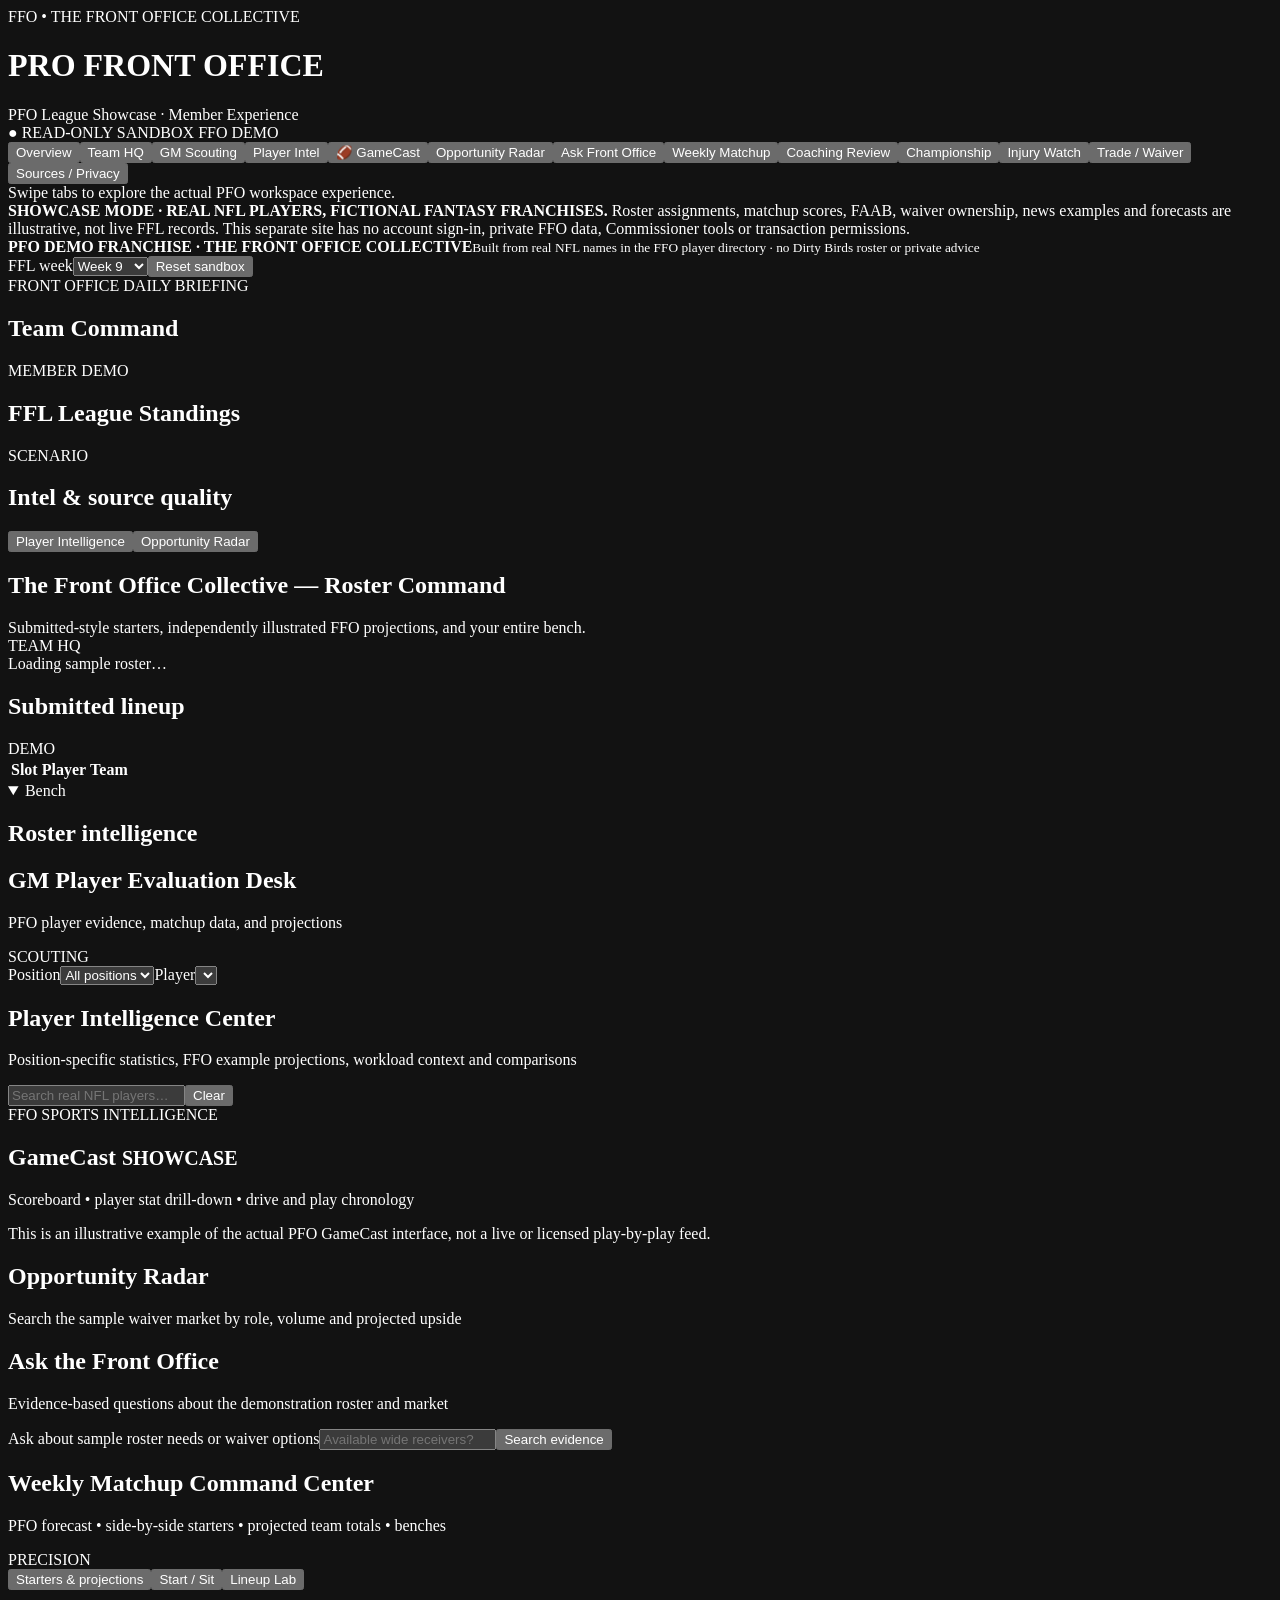
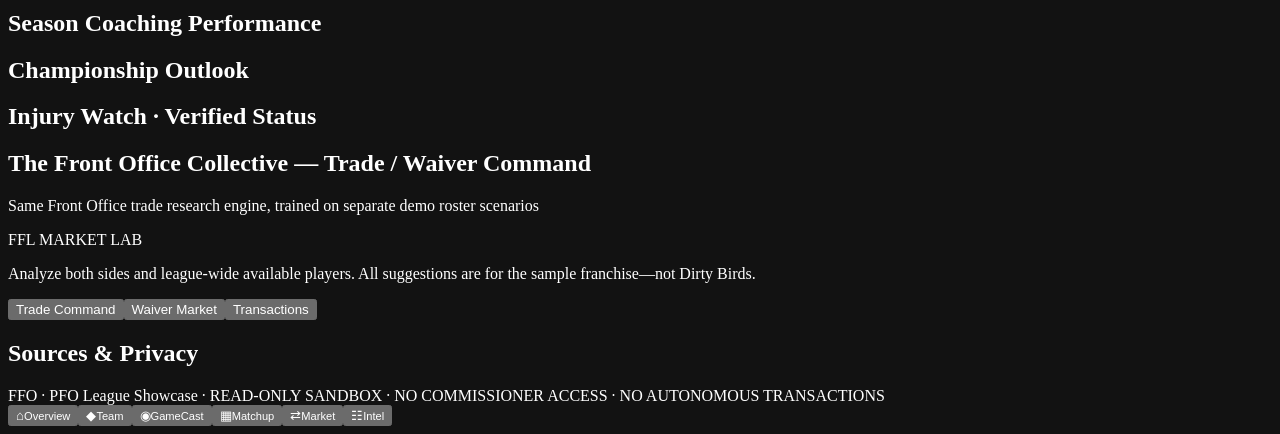
==== pfo-league-showcase/index.html @ 7859b52f "PFO league showcase: real PFO interface and navigation for new demo franchise" ====
<!doctype html><html lang="en"><head><meta charset="utf-8"><meta name="viewport" content="width=device-width,initial-scale=1,viewport-fit=cover"><meta name="color-scheme" content="dark"><meta name="referrer" content="no-referrer"><meta http-equiv="Content-Security-Policy" content="default-src 'none'; script-src 'self'; style-src 'self'; img-src 'self' data:; connect-src 'self'; form-action 'none'; base-uri 'none'; object-src 'none'; frame-ancestors 'none'">
<title>PFO • League Showcase | FFO</title>
<link rel="stylesheet" href="/ffo-pfo-core.css?v=610"><link rel="stylesheet" href="/ffo-pfo-59.css?v=610"><link rel="stylesheet" href="/ffo-mobile-594.css?v=610"><link rel="stylesheet" href="/ffo-pfo-596.css?v=610"><link rel="stylesheet" href="/ffo-pfo-597.css?v=610"><link rel="stylesheet" href="/ffo-layout-64.css?v=610"><link rel="stylesheet" href="/showcase.css?v=12">
<script type="module" src="/showcase.js?v=12"></script></head><body>
<main id="pfo-demo-app">
<header class="header"><div><div class="eyebrow">FFO • THE FRONT OFFICE COLLECTIVE</div><h1>PRO <span>FRONT OFFICE</span></h1><div class="muted">PFO League Showcase · Member Experience</div></div><div class="private">● READ-ONLY SANDBOX <span class="buildtag">FFO DEMO</span></div></header>
<nav id="nav" aria-label="PFO tools"><button class="active" data-page="overview">Overview</button><button data-page="roster">Team HQ</button><button data-page="scouting">GM Scouting</button><button data-page="playerhub">Player Intel</button><button data-page="gamecast">🏈 GameCast</button><button data-page="radar">Opportunity Radar</button><button data-page="ask">Ask Front Office</button><button data-page="matchup">Weekly Matchup</button><button data-page="coaching">Coaching Review</button><button data-page="championship">Championship</button><button data-page="availability">Injury Watch</button><button data-page="market">Trade / Waiver</button><button data-page="privacy">Sources / Privacy</button></nav>
<div class="pfo49-navhint">Swipe tabs to explore the actual PFO workspace experience.</div>
<div class="note" id="demo-disclaimer" role="status"><strong>SHOWCASE MODE · REAL NFL PLAYERS, FICTIONAL FANTASY FRANCHISES.</strong> Roster assignments, matchup scores, FAAB, waiver ownership, news examples and forecasts are illustrative, not live FFL records. This separate site has no account sign-in, private FFO data, Commissioner tools or transaction permissions.</div>
<div class="card pfo-demo-bar"><div><strong>PFO DEMO FRANCHISE · THE FRONT OFFICE COLLECTIVE</strong><small>Built from real NFL names in the FFO player directory · no Dirty Birds roster or private advice</small></div><div class="pfo-demo-controls"><label>FFL week<select id="demo-week"><option value="9">Week 9</option><option value="10">Week 10</option><option value="11">Week 11</option><option value="12">Week 12</option><option value="13">Week 13</option><option value="14">Week 14</option><option value="15">Week 15</option><option value="16">Week 16</option><option value="17">Week 17</option></select></label><button id="demo-reset" class="button" type="button">Reset sandbox</button></div></div>
<section class="page active" id="overview"><div class="card pfo49-front"><div class="pfo49-row"><div><span class="eyebrow">FRONT OFFICE DAILY BRIEFING</span><h2>Team Command</h2></div><span class="roster-label confirmed">MEMBER DEMO</span></div><div id="demo-briefing"></div></div><div id="demo-kpis" class="grid four"></div><div class="grid two" style="margin-top:16px"><div class="card"><div class="roster-head"><h2>FFL League Standings</h2><span class="roster-label forecast">SCENARIO</span></div><div id="demo-standings"></div></div><div class="card"><h2>Intel &amp; source quality</h2><div id="demo-source-summary"></div><div class="pfo49-quicklinks"><button data-go="playerhub">Player Intelligence</button><button data-go="radar">Opportunity Radar</button></div></div></div></section>
<section class="page" id="roster"><div class="card"><div class="roster-head"><div><h2>The Front Office Collective — Roster Command</h2><div class="muted" style="font-size:13px">Submitted-style starters, independently illustrated FFO projections, and your entire bench.</div></div><span class="buildtag">TEAM HQ</span></div><div id="demo-roster-status" class="note">Loading sample roster…</div><div id="demo-team-total"></div></div><div class="grid two roster-two"><div class="card"><div class="roster-head"><h2>Submitted lineup</h2><span class="roster-label forecast">DEMO</span></div><table><thead><tr><th>Slot</th><th>Player</th><th>Team</th></tr></thead><tbody id="demo-starters"></tbody></table><details class="roster-details" open><summary>Bench <span id="demo-bench-count"></span></summary><div id="demo-bench"></div></details></div><div class="card"><h2>Roster intelligence</h2><div id="demo-roster-intel"></div></div></div></section>
<section class="page" id="scouting"><div class="card scout47-intro"><div class="roster-head"><div><h2>GM Player Evaluation Desk</h2><p class="muted">PFO player evidence, matchup data, and projections</p></div><span class="buildtag">SCOUTING</span></div><div class="scout47-filter"><label>Position<select id="demo-scout-pos"><option value="ALL">All positions</option><option>QB</option><option>RB</option><option>WR</option><option>TE</option><option>K</option><option value="DEF">D/ST</option></select></label><label>Player<select id="demo-scout-player"></select></label></div></div><div id="demo-scout-report" class="card"></div></section>
<section class="page" id="playerhub"><div class="card"><div class="pfo49-row pfo49-header"><div><h2>Player Intelligence Center</h2><p class="muted">Position-specific statistics, FFO example projections, workload context and comparisons</p></div></div><div class="pfo49-searchbar"><input id="demo-player-search" type="search" placeholder="Search real NFL players…" aria-label="Search NFL players"><button id="demo-player-clear" class="button" type="button">Clear</button></div><div id="demo-player-results" class="pfo49-search-results"></div><div id="demo-player-profile"></div></div></section>
<section class="page" id="gamecast"><div class="card ffo-gc-shell"><div class="ffo-gc-heading"><div><span class="eyebrow">FFO SPORTS INTELLIGENCE</span><h2>GameCast <small>SHOWCASE</small></h2><p class="muted">Scoreboard • player stat drill-down • drive and play chronology</p></div></div><div class="note">This is an illustrative example of the actual PFO GameCast interface, not a live or licensed play-by-play feed.</div><div id="demo-gamecast"></div></div></section>
<section class="page" id="radar"><div class="card"><div class="pfo49-row"><div><h2>Opportunity Radar</h2><p class="muted">Search the sample waiver market by role, volume and projected upside</p></div></div><div id="demo-radar"></div></div></section>
<section class="page" id="ask"><div class="card"><div class="pfo49-row"><div><h2>Ask the Front Office</h2><p class="muted">Evidence-based questions about the demonstration roster and market</p></div></div><div class="pfo51-ask-form"><label>Ask about sample roster needs or waiver options<input id="demo-question" type="search" placeholder="Available wide receivers?"></label><button id="demo-ask" class="button primary" type="button">Search evidence</button></div><div id="demo-answer"></div></div></section>
<section class="page" id="matchup"><div class="card"><div class="pfo52-hd"><div><h2>Weekly Matchup Command Center</h2><p class="pfo52-fine">PFO forecast • side-by-side starters • projected team totals • benches</p></div><span class="buildtag">PRECISION</span></div><div class="pfo64-tabs" role="tablist" aria-label="Matchup views"><button role="tab" data-matchmode="starters" aria-selected="true">Starters &amp; projections</button><button role="tab" data-matchmode="startsit" aria-selected="false">Start / Sit</button><button role="tab" data-matchmode="lab" aria-selected="false">Lineup Lab</button></div><div id="demo-matchup"></div></div></section>
<section class="page" id="coaching"><div class="card"><h2>Season Coaching Performance</h2><div id="demo-coaching"></div></div></section>
<section class="page" id="championship"><div class="card"><h2>Championship Outlook</h2><div id="demo-championship"></div></div></section>
<section class="page" id="availability"><div class="card"><h2>Injury Watch · Verified Status</h2><div id="demo-injuries"></div></div></section>
<section class="page" id="market"><div class="card market-heading"><div class="roster-head"><div><h2>The Front Office Collective — Trade / Waiver Command</h2><p class="muted">Same Front Office trade research engine, trained on separate demo roster scenarios</p></div><span class="buildtag">FFL MARKET LAB</span></div><p class="muted">Analyze both sides and league-wide available players. All suggestions are for the sample franchise—not Dirty Birds.</p></div><div class="pfo64-tabs" role="tablist"><button role="tab" data-marketmode="trade" aria-selected="true">Trade Command</button><button role="tab" data-marketmode="waiver" aria-selected="false">Waiver Market</button><button role="tab" data-marketmode="transaction" aria-selected="false">Transactions</button></div><div id="demo-market"></div></section>
<section class="page" id="privacy"><div class="card"><h2>Sources &amp; Privacy</h2><div id="demo-sources"></div></div></section>
<div class="footer">FFO · PFO League Showcase · READ-ONLY SANDBOX · NO COMMISSIONER ACCESS · NO AUTONOMOUS TRANSACTIONS</div></main>
<nav id="demo-mobile-nav" aria-label="Mobile PFO navigation"><button data-go="overview">⌂<small>Overview</small></button><button data-go="roster">◆<small>Team</small></button><button data-go="gamecast">◉<small>GameCast</small></button><button data-go="matchup">▦<small>Matchup</small></button><button data-go="market">⇄<small>Market</small></button><button data-go="playerhub">☷<small>Intel</small></button></nav></body></html>
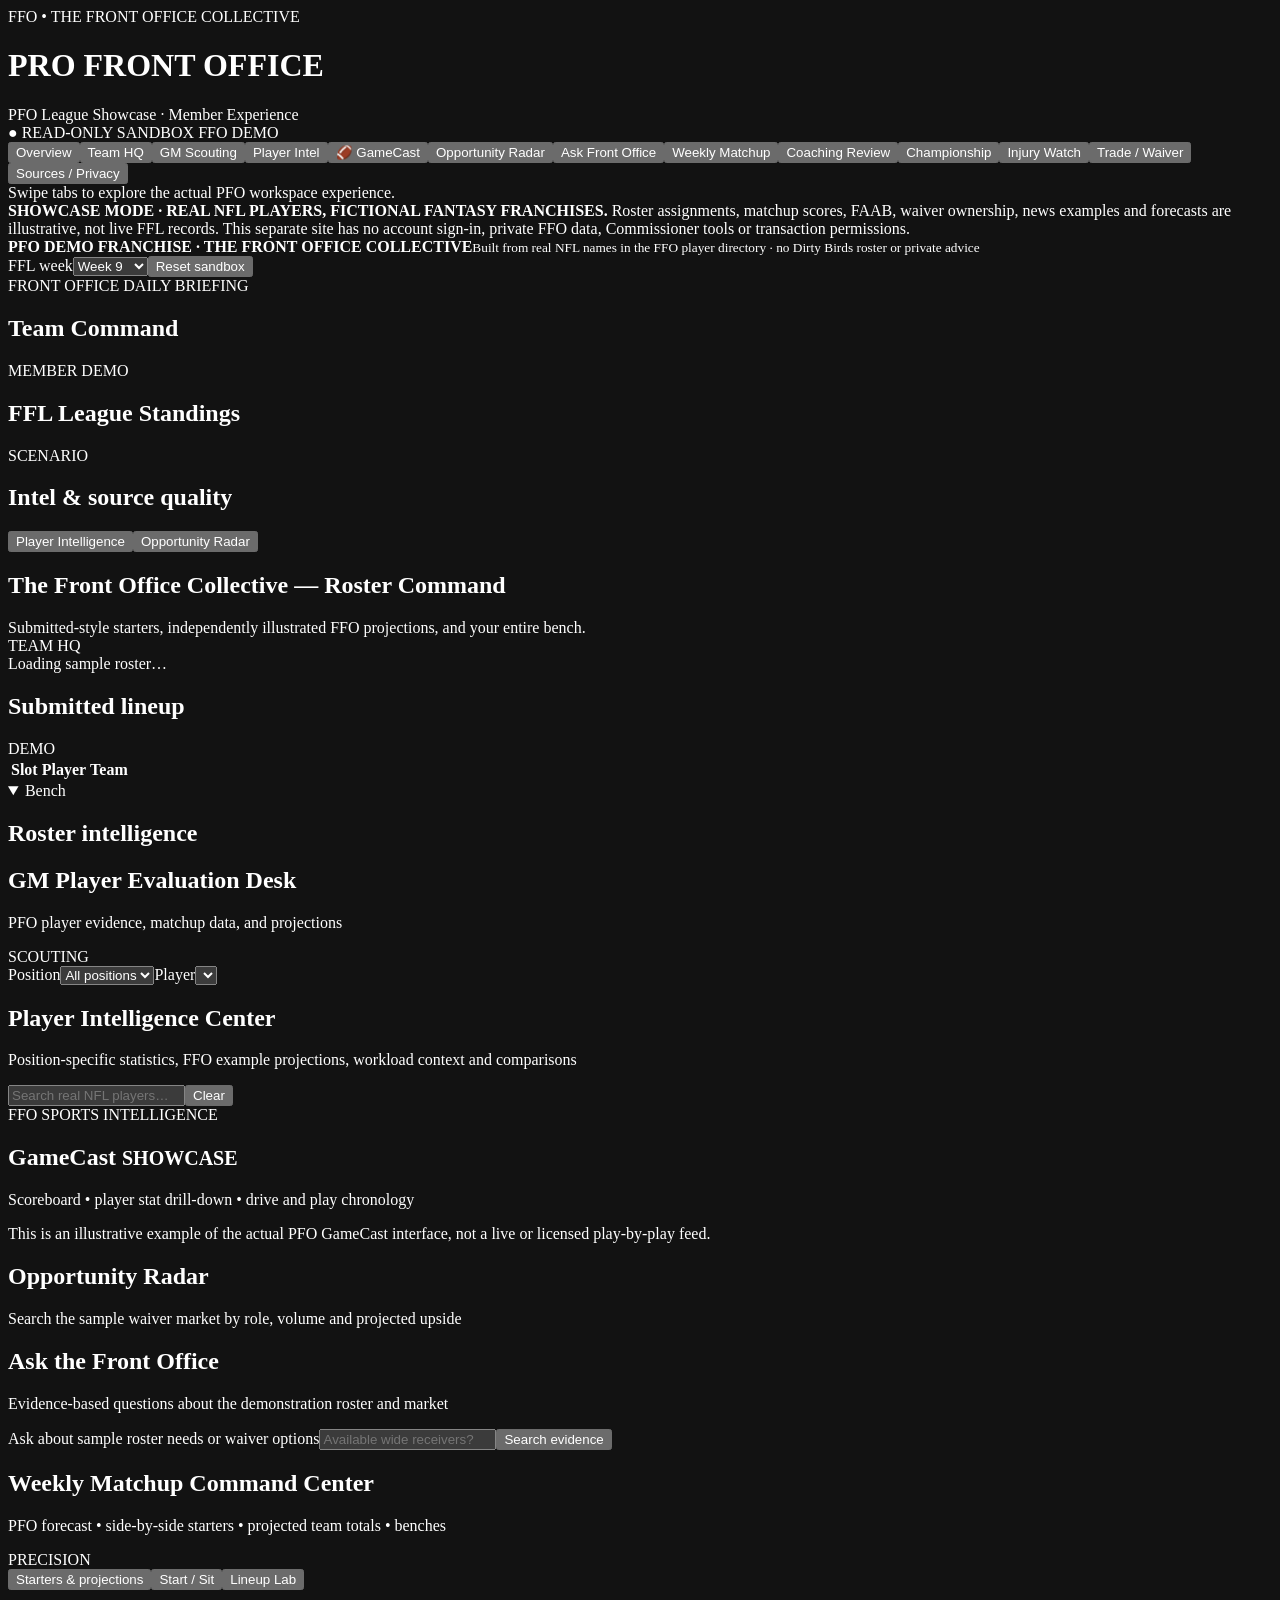
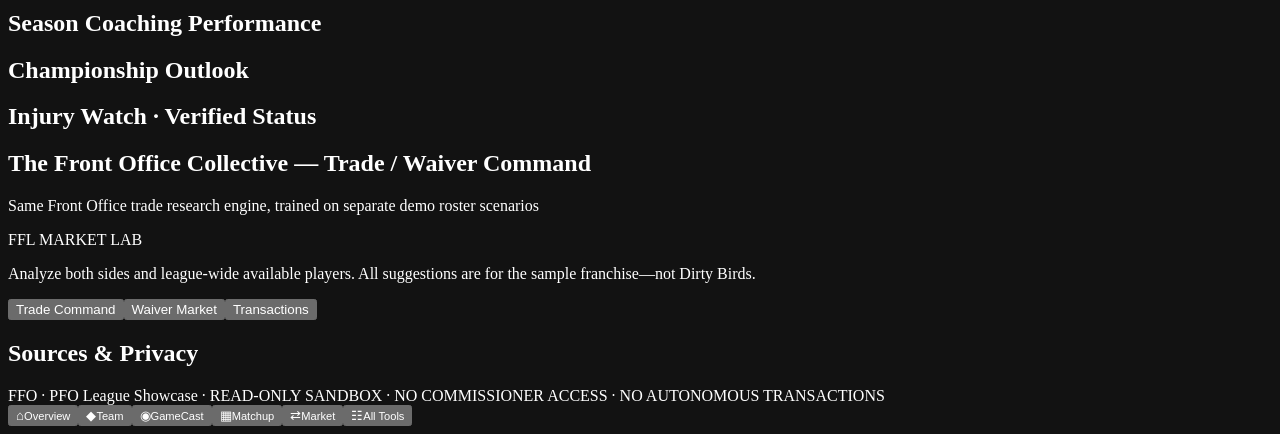
==== commit 85ae295f: "PFO Showcase: add authentic mobile All Tools access for every page" ====
--- a/pfo-league-showcase/index.html
+++ b/pfo-league-showcase/index.html
@@ -22,4 +22,4 @@
 <section class="page" id="market"><div class="card market-heading"><div class="roster-head"><div><h2>The Front Office Collective — Trade / Waiver Command</h2><p class="muted">Same Front Office trade research engine, trained on separate demo roster scenarios</p></div><span class="buildtag">FFL MARKET LAB</span></div><p class="muted">Analyze both sides and league-wide available players. All suggestions are for the sample franchise—not Dirty Birds.</p></div><div class="pfo64-tabs" role="tablist"><button role="tab" data-marketmode="trade" aria-selected="true">Trade Command</button><button role="tab" data-marketmode="waiver" aria-selected="false">Waiver Market</button><button role="tab" data-marketmode="transaction" aria-selected="false">Transactions</button></div><div id="demo-market"></div></section>
 <section class="page" id="privacy"><div class="card"><h2>Sources &amp; Privacy</h2><div id="demo-sources"></div></div></section>
 <div class="footer">FFO · PFO League Showcase · READ-ONLY SANDBOX · NO COMMISSIONER ACCESS · NO AUTONOMOUS TRANSACTIONS</div></main>
-<nav id="demo-mobile-nav" aria-label="Mobile PFO navigation"><button data-go="overview">⌂<small>Overview</small></button><button data-go="roster">◆<small>Team</small></button><button data-go="gamecast">◉<small>GameCast</small></button><button data-go="matchup">▦<small>Matchup</small></button><button data-go="market">⇄<small>Market</small></button><button data-go="playerhub">☷<small>Intel</small></button></nav></body></html>+<nav id="demo-mobile-nav" aria-label="Mobile PFO navigation"><button data-go="overview">⌂<small>Overview</small></button><button data-go="roster">◆<small>Team</small></button><button data-go="gamecast">◉<small>GameCast</small></button><button data-go="matchup">▦<small>Matchup</small></button><button data-go="market">⇄<small>Market</small></button><button id="demo-all-tools" type="button" data-open-tools>☷<small>All Tools</small></button></nav><div id="demo-tools-drawer" hidden role="dialog" aria-label="PFO tool navigation"><div class="pfo-demo-drawer-title">ALL PFO TOOLS <button id="demo-tools-close" type="button" aria-label="Close tools">✕</button></div><div class="pfo-demo-drawer-grid"><button data-go="scouting">GM Scouting</button><button data-go="playerhub">Player Intel</button><button data-go="radar">Opportunity Radar</button><button data-go="ask">Ask Front Office</button><button data-go="coaching">Coaching Review</button><button data-go="championship">Championship</button><button data-go="availability">Injury Watch</button><button data-go="privacy">Sources / Privacy</button></div></div></body></html>
